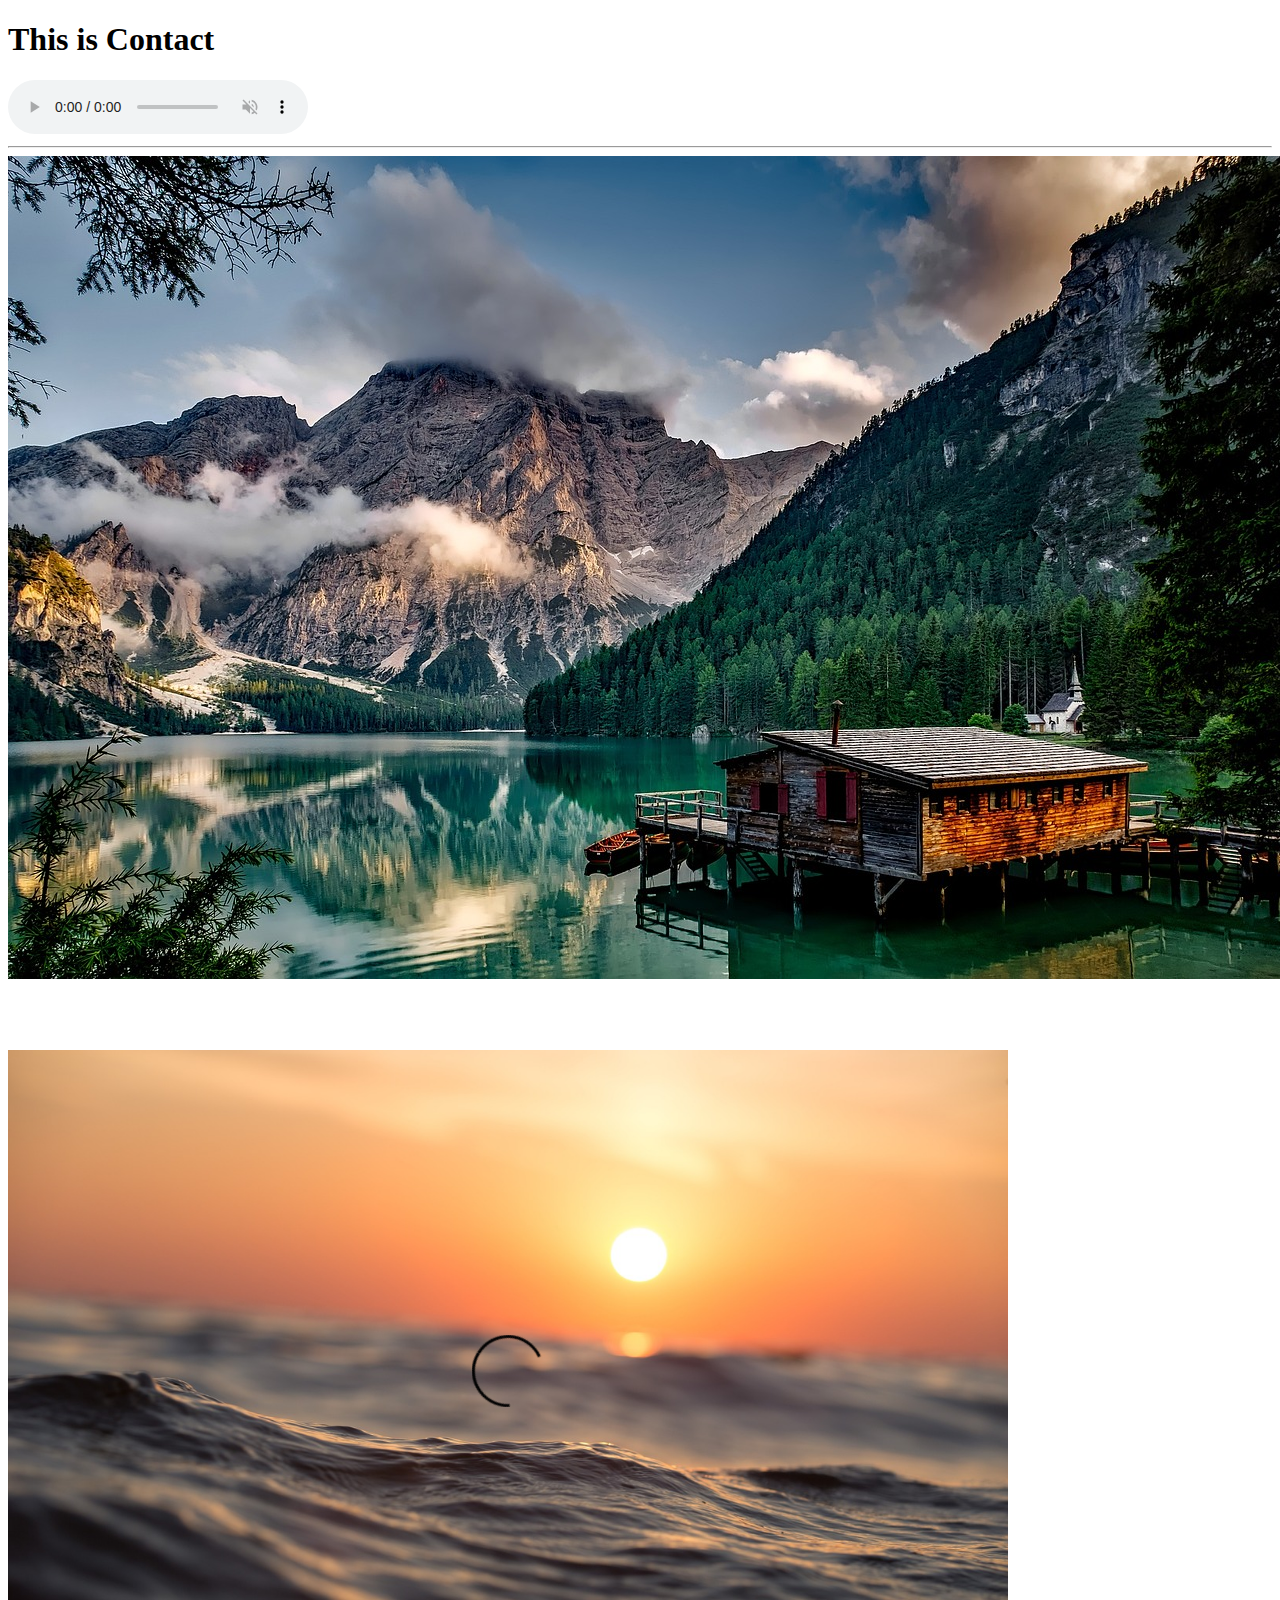
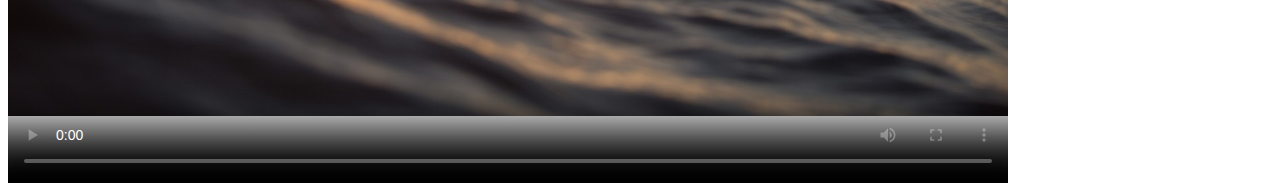
==== contact.html @ 3e3bfcc7 "Video & Audio" ====
<!DOCTYPE html>
<html lang="en">
  <head>
    <meta charset="UTF-8" />
    <meta http-equiv="X-UA-Compatible" content="IE=edge" />
    <meta name="viewport" content="width=device-width, initial-scale=1.0" />
    <title>Contact</title>
  </head>
  <track>
    <h1>This is Contact</h1>
    <audio
      src="./Resources/audio/summer-walk-152722.mp3"
      controls
      autoplay
      loop
      preload
      muted
    >
      Audio
    </audio>
    <hr />

    <picture>
      <source
        media="(min-width:650px)"
        srcset="./Resources/img/mountains-g7695408fb_1280.jpg"
      />
      <source
        media="(min-width:650px)"
        srcset="./Resources/img/nature-g384c0e7c4_1280.jpg"
      />
      <img src="" alt="" />
    </picture>

    <track src="" srclang="" kind="">
    
    <video width="1000px" height="800px" controls poster="Resources/img/ocean-g3eae5d315_1280.jpg" preload="auto">
        <source src="./Resources/videos/160767 (1080p).mp4" >
    </video>

  </body>
</html>
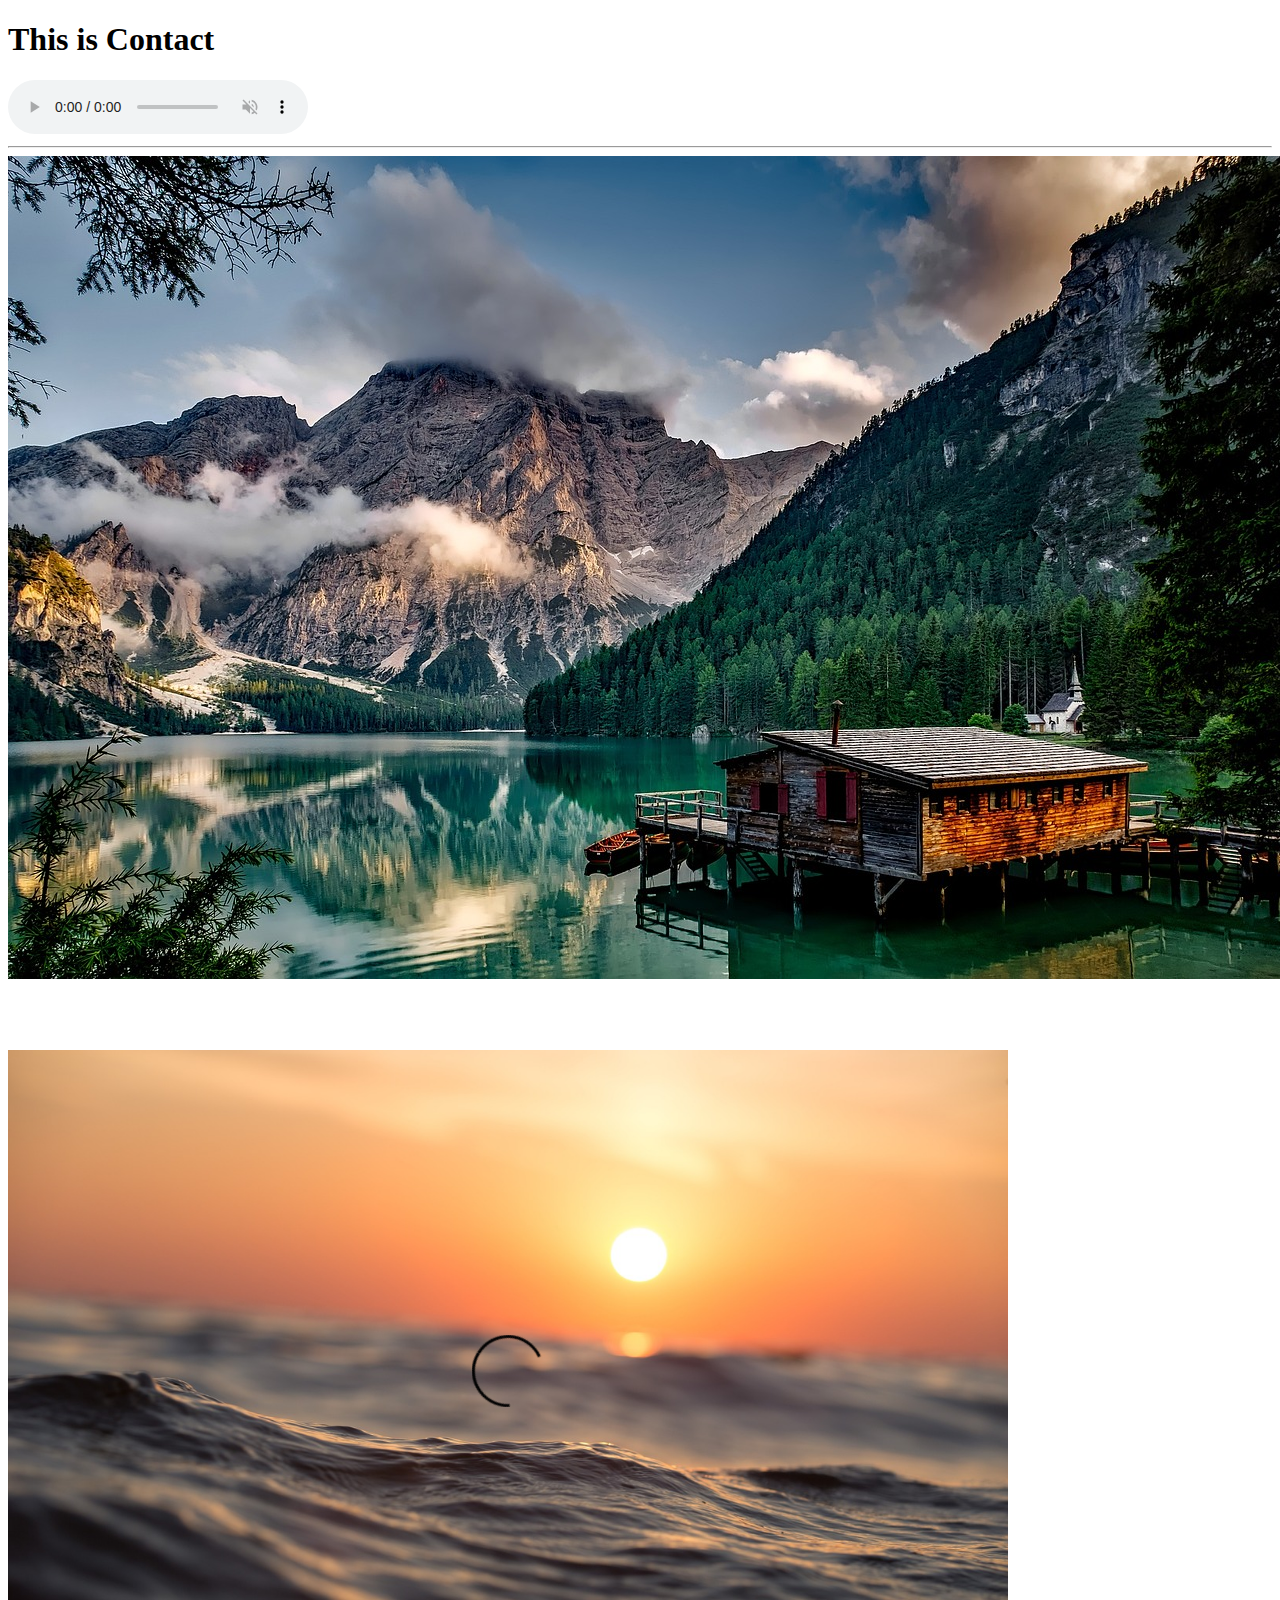
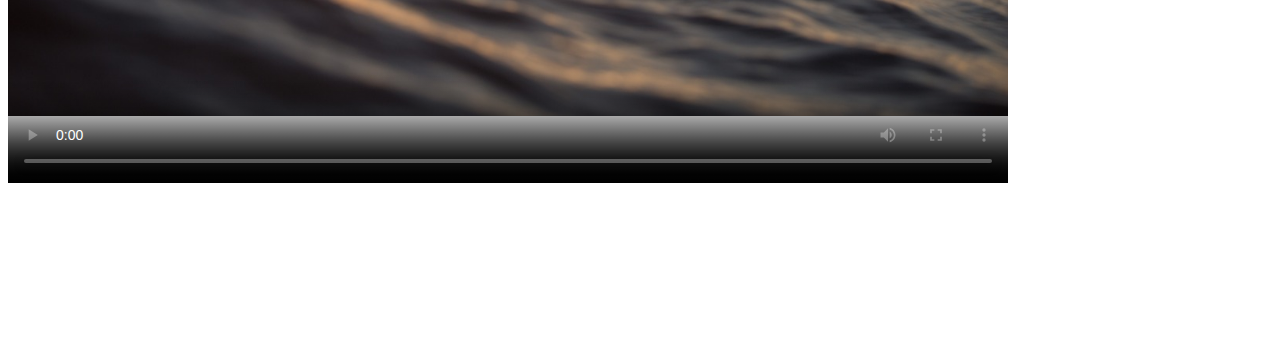
==== commit 2de97028: "IFrame" ====
--- a/contact.html
+++ b/contact.html
@@ -38,5 +38,9 @@
         <source src="./Resources/videos/160767 (1080p).mp4" >
     </video>
 
+    <iframe src="https://www.openstreetmap.org/export/embed.html?bbox=-0.004017949104309083%2C51.47612752641776%2C0.00030577182769775396%2C51.478569861898606&layer=mapnik" 
+    frameborder="0">
+  </iframe>
+
   </body>
 </html>
